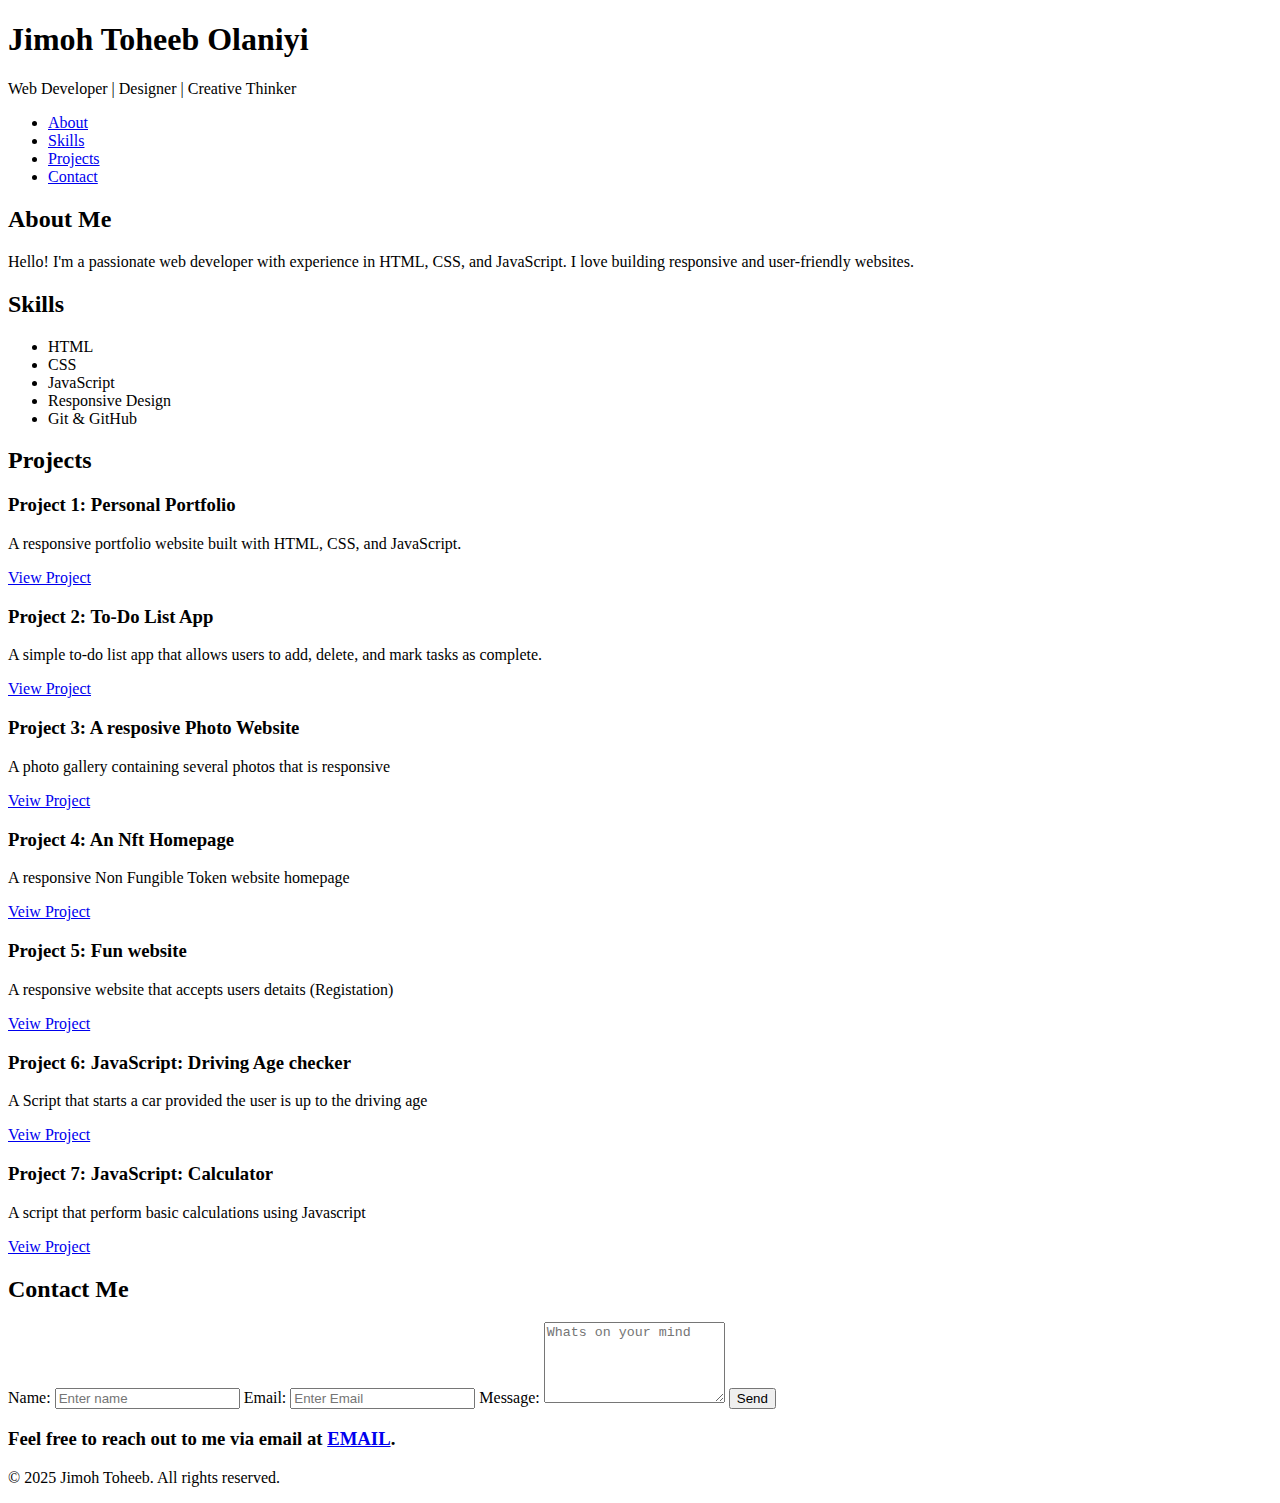
==== index.html @ 0b916241 "Portfolio" ====
<!DOCTYPE html>
<html lang="en">
<head>
  <meta charset="UTF-8">
  <meta name="viewport" content="width=device-width, initial-scale=1.0">
  <link href="C:\Users\DELL\Desktop\My Html\Personal Portfolio Website\styles.css" rel="stylesheet" type="text/css">
  <title>JIMOH TOHEEB - Portfolio</title>
</head>
<body>
  <!-- Header Section -->
  <header>
    <div class="container">
      <h1>Jimoh Toheeb Olaniyi</h1>
      <p>Web Developer | Designer | Creative Thinker</p>
      <nav>
        <ul>
          <li><a href="#about">About</a></li>
          <li><a href="#skills">Skills</a></li>
          <li><a href="#projects">Projects</a></li>
          <li><a href="#contact">Contact</a></li>
        </ul>
      </nav>
    </div>
  </header>

  <!-- About Section -->
  <section id="about" class="container">
    <h2>About Me</h2>
    <p>Hello! I'm a passionate web developer with experience in HTML, CSS, and JavaScript. I love building responsive and user-friendly websites.</p>
  </section>

  <!-- Skills Section -->
  <section id="skills" class="container">
    <h2>Skills</h2>
    <ul>
      <li class="html" id="skill">HTML</li>
      <li class="css" id="skill">CSS</li>
      <li class="javascript" id="skill">JavaScript</li>
      <li class="rs" id="skill">Responsive Design</li>
      <li class="git" id="skill">Git & GitHub</li>
    </ul>
  </section>

  <!-- Projects Section -->
  <section id="projects" class="container">
    <h2>Projects</h2>
    <div class="project">
      <h3>Project 1: Personal Portfolio</h3>
      <p>A responsive portfolio website built with HTML, CSS, and JavaScript.</p>
      <a href="C:\Users\DELL\Desktop\My Html\Personal Portfolio Website\index1.html" target="_blank">View Project</a>
    </div>
    <div class="project">
      <h3>Project 2: To-Do List App</h3>
      <p>A simple to-do list app that allows users to add, delete, and mark tasks as complete.</p>
      <a href="C:\Users\DELL\Desktop\My Html\CHATGPT\ITL\index.html" target="_blank">View Project</a>
    </div>
    <div class="project">
        <h3>Project 3: A resposive Photo Website</h3>
        <p>A photo gallery containing several photos that is responsive</p>
        <a href="C:\Users\DELL\Desktop\My Html\index1.html" target="_blank">Veiw Project</a>
    </div>
    <div class="project">
        <h3>Project 4: An Nft Homepage</h3>
        <p>A responsive Non Fungible Token website homepage</p>
        <a href="My Html/Nft site/nftlogin.html" target="_blank">Veiw Project</a>
    </div>
    <div class="project">
        <h3>Project 5: Fun website</h3>
        <p>A responsive website that accepts users detaits (Registation)</p>
        <a href="C:\Users\DELL\Desktop\My Html\New page.html" target="_blank">Veiw Project</a>
    </div>
    <div class="project">
        <h3>Project 6: JavaScript: Driving Age checker</h3>
        <p>A Script that starts a car provided the user is up to the driving age</p>
        <a href="C:\Users\DELL\Desktop\My Html\Check driver age.js" target="_blank">Veiw Project</a>
    </div>
    <div class="project">
        <h3>Project 7: JavaScript: Calculator</h3>
        <p>A script that perform basic calculations using Javascript</p>
        <a href="C:\Users\DELL\Desktop\My Html\caculator.js" target="_blank">Veiw Project</a>
    </div>
  </section>

  <!-- Contact Section -->
  <section id="contact" class="container">
    <h2>Contact Me</h2>
    <form action="#" method="post">
      <label for="name">Name:</label>
      <input type="text" id="name" name="name" required placeholder="Enter name">
      
      <label for="email">Email:</label>
      <input type="email" id="email" name="email" required placeholder="Enter Email">
      
      <label for="message">Message:</label>
      <textarea id="message" name="message" rows="5" required placeholder="Whats on your mind"></textarea>
      
      <button type="submit">Send</button>
    </form>
  </section>
  <section class="down">
    <h3><p>Feel free to reach out to me via email at <a href="mailto:jimohtoh@gmail.com">EMAIL</a>.</p></h3>
  </section>

  <!-- Footer -->
  <footer>
    <p>&copy; 2025 Jimoh Toheeb. All rights reserved.</p>
  </footer>
  <script src="C:\Users\DELL\Desktop\My Html\Personal Portfolio Website\app.js"></script>
</body>
</html>
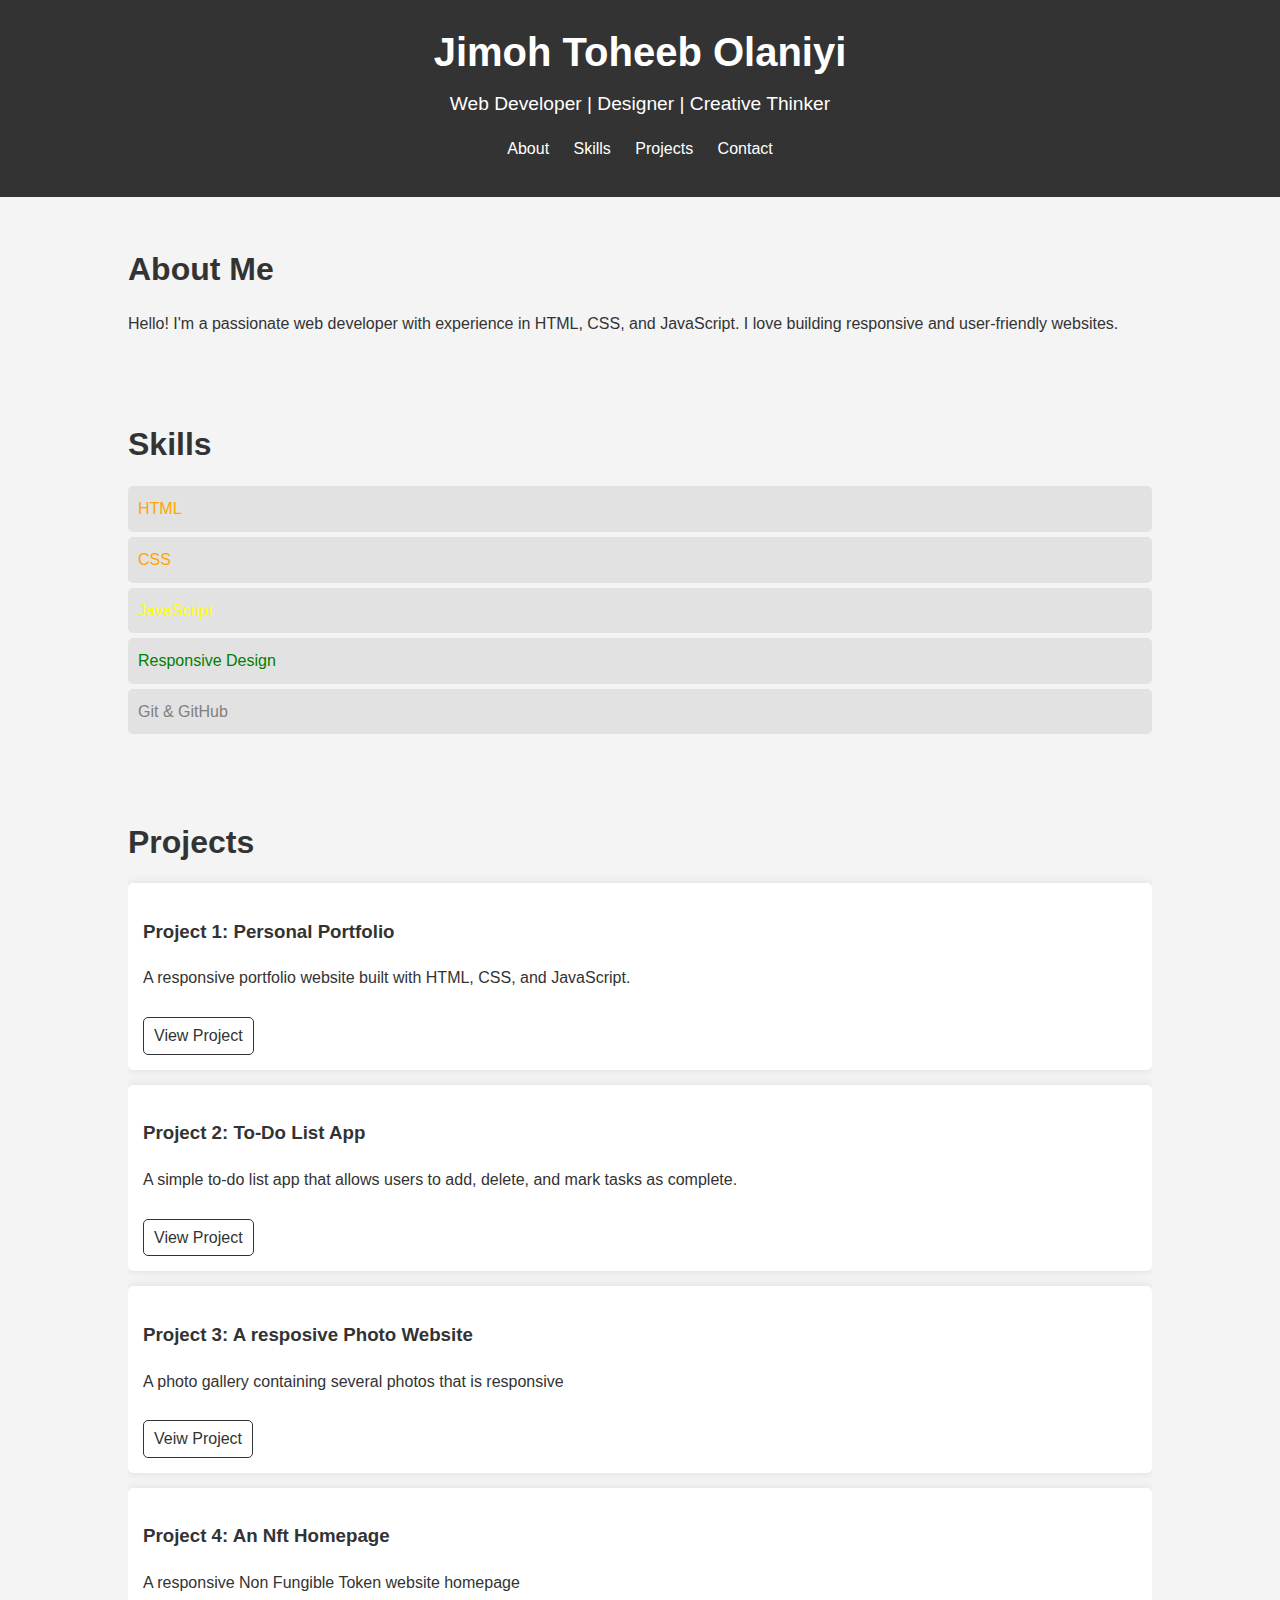
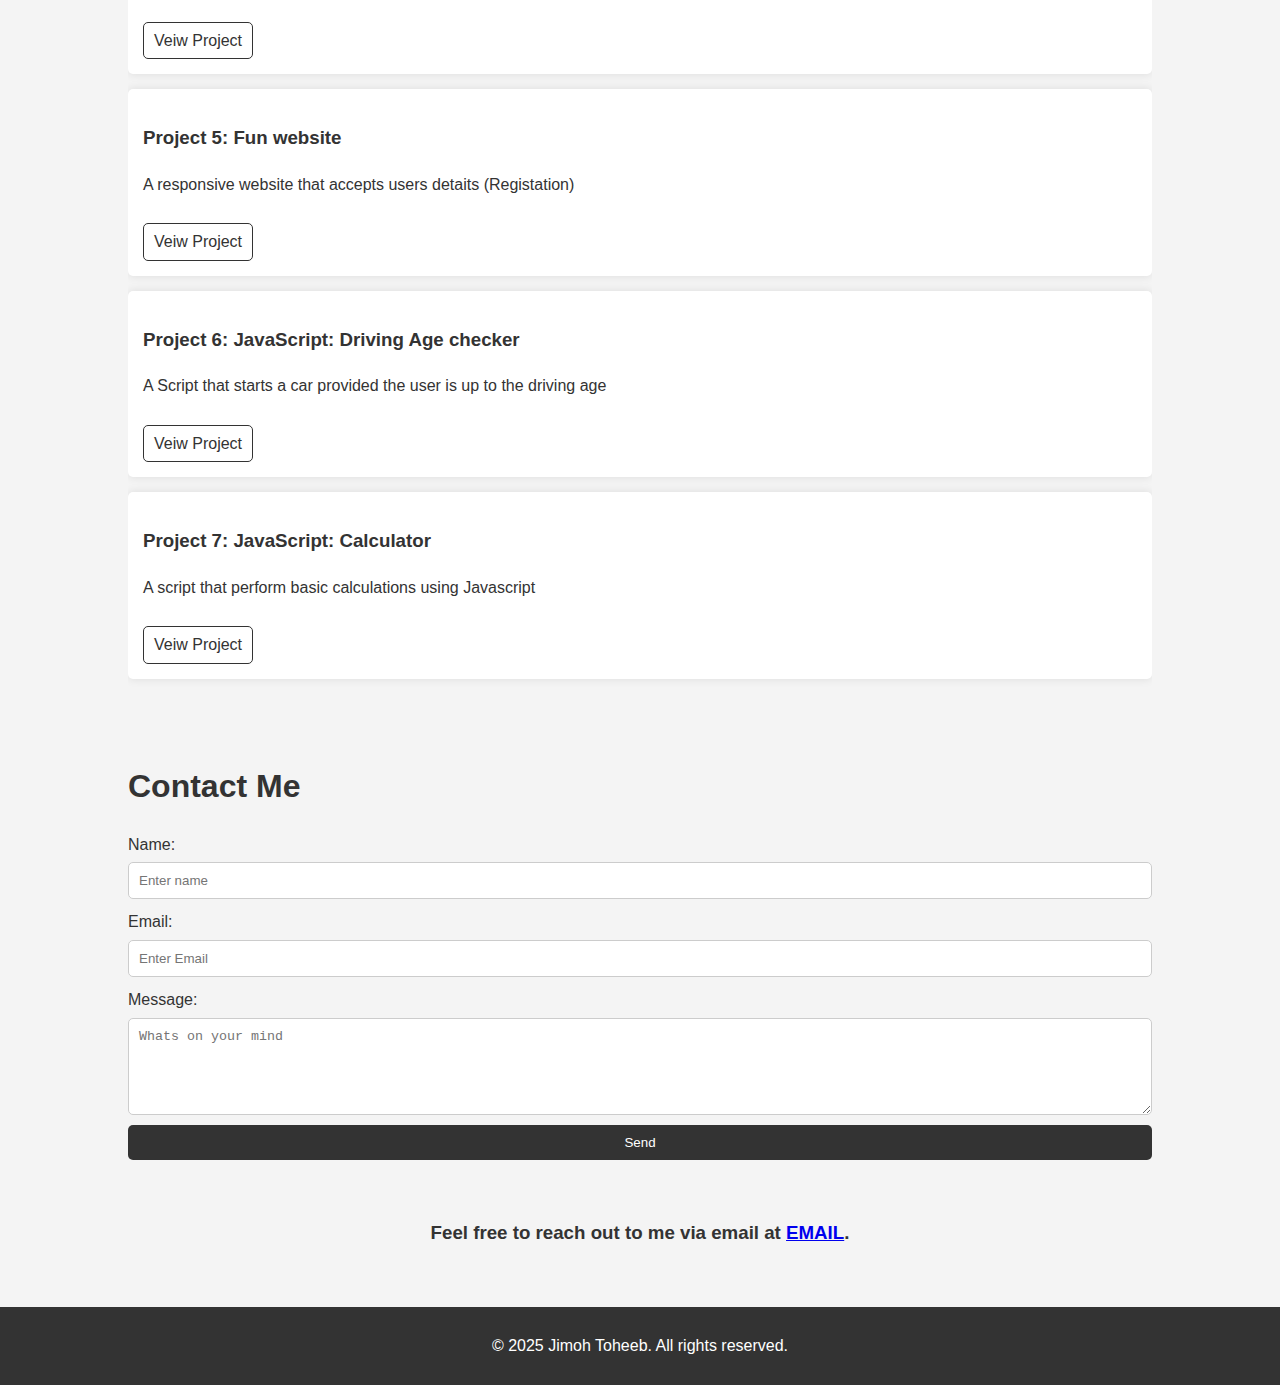
==== commit 107940d3: "Update index.html link" ====
--- a/index.html
+++ b/index.html
@@ -3,7 +3,7 @@
 <head>
   <meta charset="UTF-8">
   <meta name="viewport" content="width=device-width, initial-scale=1.0">
-  <link href="C:\Users\DELL\Desktop\My Html\Personal Portfolio Website\styles.css" rel="stylesheet" type="text/css">
+  <link href="styles.css" rel="stylesheet" type="text/css">
   <title>JIMOH TOHEEB - Portfolio</title>
 </head>
 <body>
@@ -105,6 +105,6 @@
   <footer>
     <p>&copy; 2025 Jimoh Toheeb. All rights reserved.</p>
   </footer>
-  <script src="C:\Users\DELL\Desktop\My Html\Personal Portfolio Website\app.js"></script>
+  <script src="app.js"></script>
 </body>
-</html>+</html>
--- a/styles.css
+++ b/styles.css
@@ -0,0 +1,166 @@
+/* General Styles */
+body {
+    font-family: Arial, sans-serif;
+    line-height: 1.6;
+    margin: 0;
+    padding: 0;
+    background-color: #f4f4f4;
+    color: #333;
+  }
+  
+  .container {
+    width: 80%;
+    margin: auto;
+    overflow: hidden;
+  }
+  
+  /* Header Styles */
+  header {
+    background: #333;
+    color: #fff;
+    padding: 20px 0;
+    text-align: center;
+  }
+  
+  header h1 {
+    margin: 0;
+    font-size: 2.5em;
+  }
+  
+  header p {
+    margin: 5px 0 0;
+    font-size: 1.2em;
+  }
+  
+  nav ul {
+    padding: 0;
+    list-style: none;
+  }
+  
+  nav ul li {
+    display: inline;
+    margin: 0 10px;
+  }
+  
+  nav ul li a {
+    color: #fff;
+    text-decoration: none;
+    
+  }
+  nav ul li a:hover {
+    color: blue;
+}
+  
+  /* Section Styles */
+  section {
+    padding: 20px 0;
+  }
+  
+  section h2 {
+    font-size: 2em;
+    margin-bottom: 10px;
+  }
+  
+  /* Skills Section */
+  #skills ul {
+    list-style: none;
+    padding: 0;
+  }
+  
+  #skills ul li {
+    background: #e2e2e2;
+    margin: 5px 0;
+    padding: 10px;
+    border-radius: 5px;
+  }
+  #skills ul li:hover{
+    background: gray;
+  }
+.html {
+    color: orange;
+}
+  .css{
+    color: orange;
+  }
+  .javascript{
+    color: yellow;
+  }
+  .git{
+    color: grey;
+  }
+  .rs {
+    color: green;
+  }
+  .html:hover{
+    color: black;
+    size: 2em;
+  }
+ ul #skill:hover{
+    color: black;
+    box-shadow:  grey;
+  }
+  
+  /* Projects Section */
+  .project {
+    background: #fff;
+    padding: 15px;
+    margin: 15px 0;
+    border-radius: 5px;
+    box-shadow: 0 0 10px rgba(0, 0, 0, 0.1);
+  }
+  
+  .project a {
+    display: inline-block;
+    margin-top: 10px;
+    color: #333;
+    text-decoration: none;
+    border: 1px solid #333;
+    padding: 5px 10px;
+    border-radius: 5px;
+  }
+  
+  .project a:hover {
+    background: #333;
+    color: #fff;
+  }
+  
+  /* Contact Form Styles */
+  form {
+    display: flex;
+    flex-direction: column;
+  }
+  
+  form label {
+    margin: 10px 0 5px;
+  }
+  
+  form input, form textarea {
+    padding: 10px;
+    border: 1px solid #ccc;
+    border-radius: 5px;
+  }
+  
+  form button {
+    margin-top: 10px;
+    padding: 10px;
+    background: #333;
+    color: #fff;
+    border: none;
+    border-radius: 5px;
+    cursor: pointer;
+  }
+  
+  form button:hover {
+    background: #555;
+  }
+  .down{
+    text-align: center;
+  }
+  /* Footer Styles */
+  footer {
+    background: #333;
+    color: #fff;
+    text-align: center;
+    padding: 10px 0;
+    margin-top: 20px;
+  }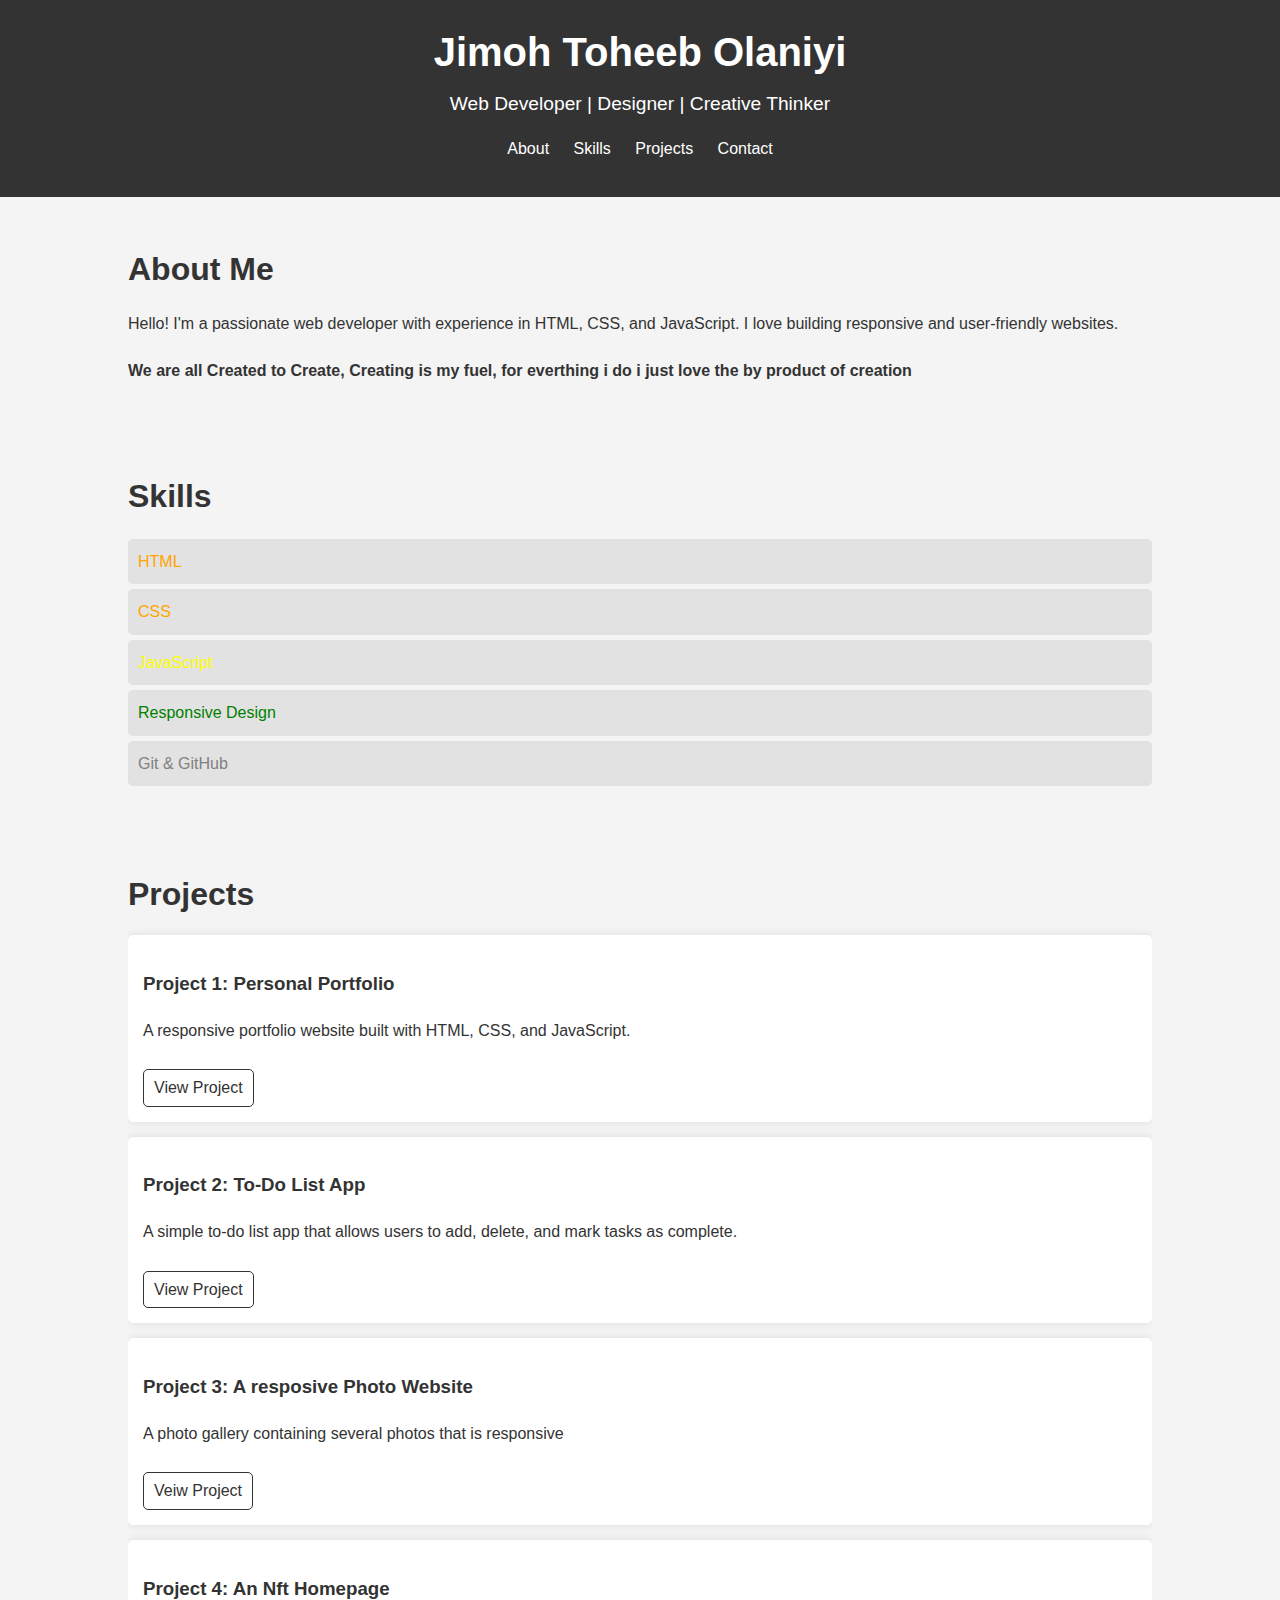
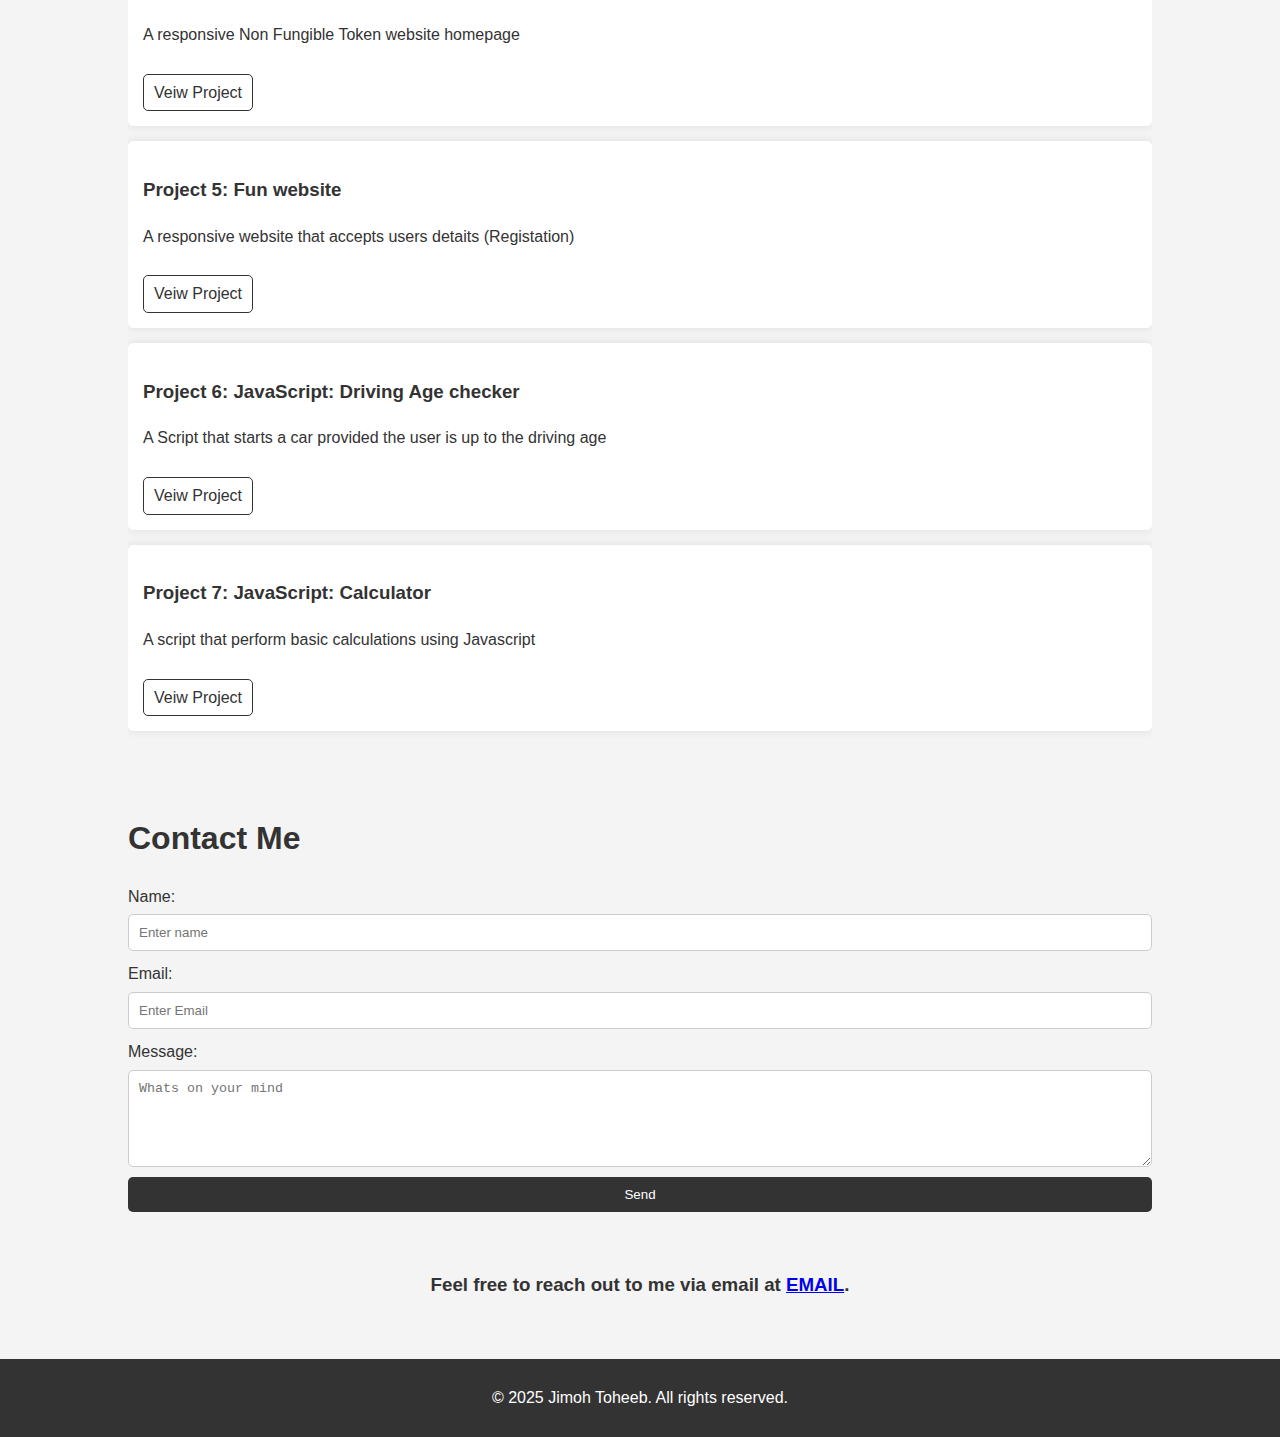
==== commit aa16c4c5: "addional words" ====
--- a/index.html
+++ b/index.html
@@ -27,6 +27,7 @@
   <section id="about" class="container">
     <h2>About Me</h2>
     <p>Hello! I'm a passionate web developer with experience in HTML, CSS, and JavaScript. I love building responsive and user-friendly websites.</p>
+    <h4>We are all Created to Create, Creating is my fuel, for everthing i do i just love the by product of creation</h4>
   </section>
 
   <!-- Skills Section -->
